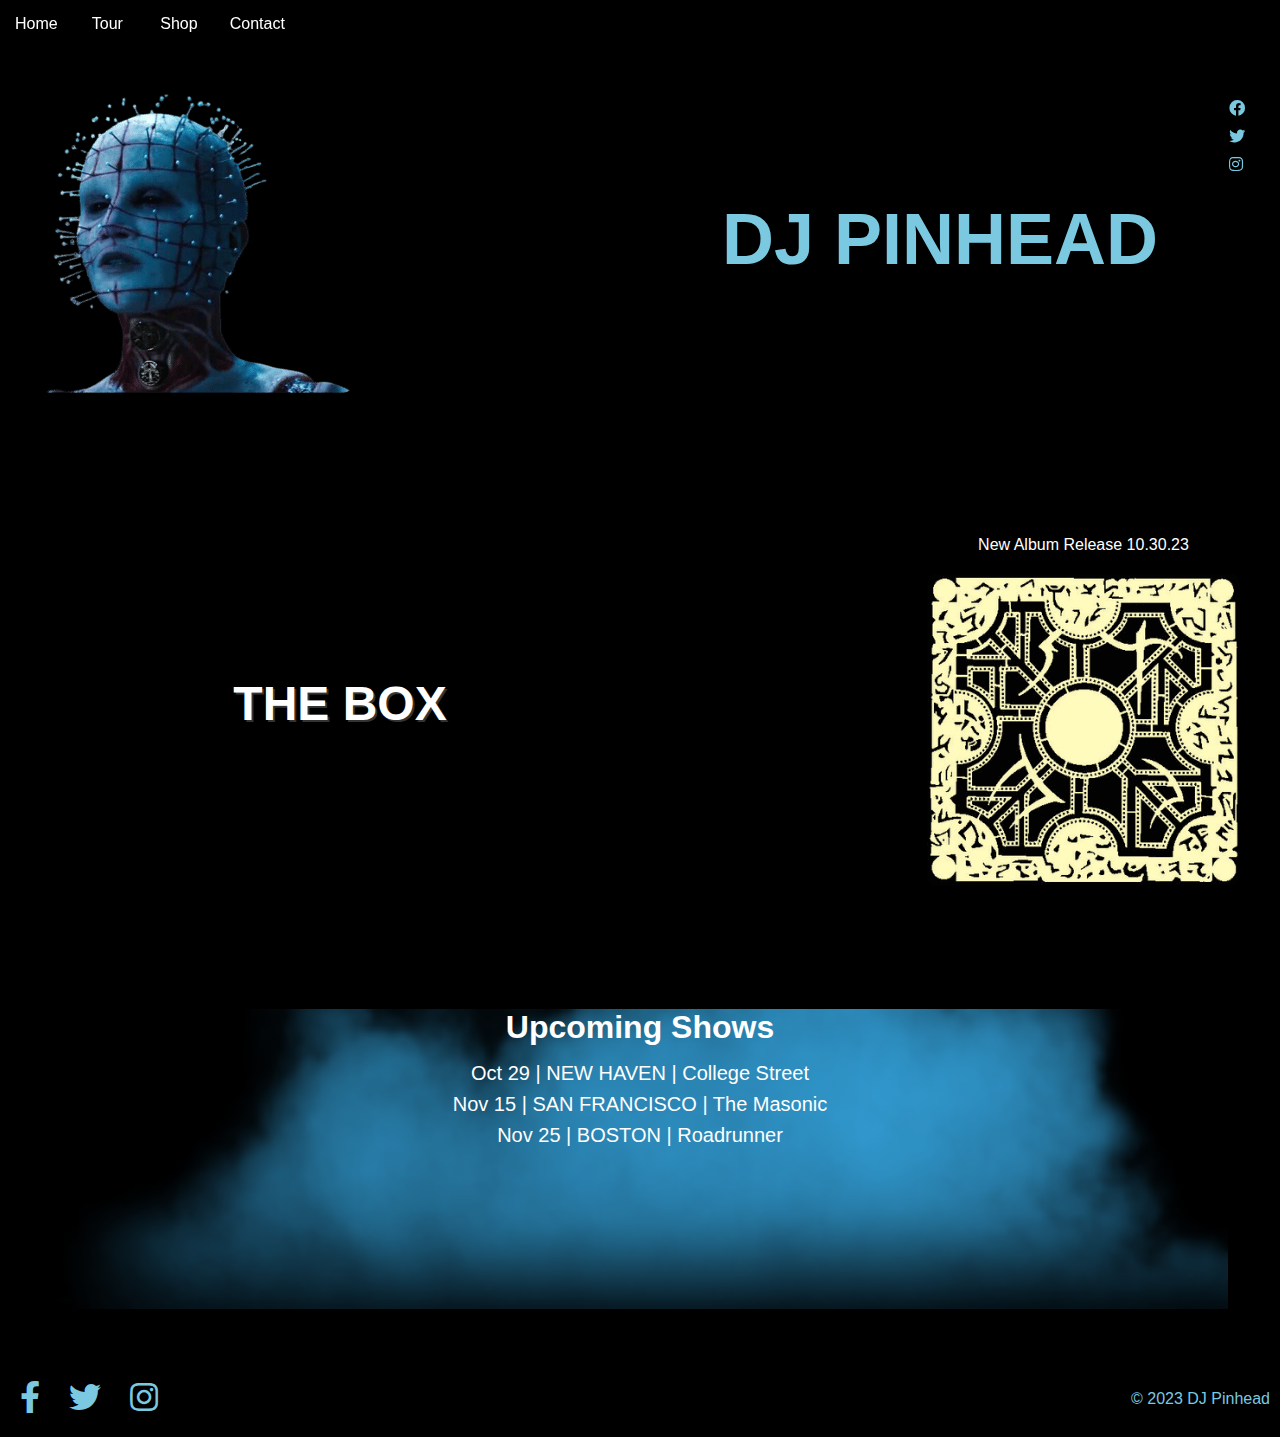
==== index.html @ 713e9962 "Update and rename homeband.html to index.html" ====
<!DOCTYPE html>
<html>
<head>
  <meta charset="UTF-8">
  <meta name="viewport" content="width=device-width, initial-scale=1.0">
  <title>DJ PINHEAD</title>
  <link rel="stylesheet" href="homeband.css">
  <link rel="stylesheet" href="https://cdnjs.cloudflare.com/ajax/libs/font-awesome/5.15.1/css/all.min.css">
</head>

 <body>
     
 
  
  <div class="social-icons">
        <a href="#"><i class="fab fa-facebook"></i></a> 
        <a href="#"><i class="fab fa-twitter"></i></a>
        <a href="#"><i class="fab fa-instagram"></i></a>
  </div>
  
  <nav>
    <ul>
      <li><a href="index.html">Home</a></li>
      <li><a href="tourband.html">Tour</a></li>
      <li><a href="shopband.html">Shop</a></li>
      <li><a href="contactband.html">Contact</a></li>
    </ul>
  </nav>
  
  <main>
  <section id="hero">
    <div class="hero-image">
        <img src="./project1images/pinhead.png" alt="Pinhead">
    </div>
    <div class="hero-content">
        <h2>DJ PINHEAD</h2>
     </div>
    </section>   
    
    <section id="intro">
    
      <div class="intro-content">
        <h2>THE BOX</h2>
      </div>
      <div class="intro-image">
          <p>New Album Release 10.30.23</p>
      <img src="./project1images/thebox.png" alt="The Box">
      </div>
    </section>
    
   <section id="shows">
       <div class="shows">
           <div class="show-image">
           <h2>Upcoming Shows</h2>
            <ul>
                <li>Oct 29 | NEW HAVEN | College Street</li>
                <li>Nov 15 | SAN FRANCISCO | The Masonic</li> 
                <li>Nov 25 | BOSTON | Roadrunner</li>
            </ul>
       </div>
       
           
       </div>
       
   </section>

  


  </main>
  
  <footer>
      
    <div class="social-links">
        <a href="#"><i class="fab fa-facebook-f"></i></a>
        <a href="#"><i class="fab fa-twitter"></i></a>  
        <a href="#"><i class="fab fa-instagram"></i></a>
     </div>
    <p>&copy; 2023 DJ Pinhead</p>
  </footer>

</body>
</html>
---- homeband.css ----
/* Global styles */

body {
  font-family: 'Arial', sans-serif;
  margin: 0;
  padding: 0;
}

h1, h2, h3, p {
  color: #7BC8E1;
}

p {
  line-height: 1.5;
}

/* Header */

header {
  background: #000000;
  color: #fff;
  padding: 20px;
  text-align: center;
}

/* Navigation */

nav {
position: fixed; 
overflow: hidden;

}

nav ul {
list-style-type: none;
margin: 0;
padding: 0;

}

nav li {
float: left;
width: 25%;

}

nav a {
display: block;
padding: 15px;
text-align: center;
text-decoration: none;
color: #ffffff;

}



/*Social Icons Top*/
.social-icons {
  position: fixed;
  top: 100px; 
  right: 35px;
}

.social-icons a {
  display: block;
  margin-bottom: 10px;
  color: #7BC8E1;
}



/* Main Content */
main {
  padding: 20px;
  background: #000000;
}





/* Hero Section */

#hero {
  display: flex;
  align-items: center;
  justify-content: space-between;
  padding: 60px 20px;
  background: #000000;
}

#hero h2 {
  font-size: 72px;
  color: #7BC8E1;
}

#hero p {
  font-size: 24px;
}

.hero-content {
  width: 50%;
  text-align: center;
  background: #000000;
}

.hero-image img { 
  width: 100%;
  max-width: 500px;
  border-radius: 10px;
}

@media (max-width: 600px) {
  #hero {
    flex-direction: column;
  }
  
  .hero-content, 
  .hero-image {
    width: 100%;
    text-align: center;
  }
}

/*Introduction Section*/
#intro {
  display: flex;
  align-items: center;
  justify-content: space-between;
  padding: 60px 20px;
  background: #000000;
}

#intro h2 {
  font-size: 48px;
  text-shadow: 2px 2px #333;
  color: #ffffff;
}

.intro-image p {
  font-size: 16px;
  color: #ffffff;
  text-align: center;
}

.intro-content {
  width: 50%;
  text-align: center;
  background: #000000;
}

.intro-image img { 
  width: 100%;
  max-width: 500px;
  border-radius: 10px;
}

@media (max-width: 600px) {
  #intro {
    flex-direction: column;
  }
  
  .intro-content, 
  .intro-image {
    width: 100%;
    text-align: center;
  }
}

/*shows*/

#shows {
  display: flex;
  align-items: center;
  padding: 2rem;
  text-decoration: none;
}

.shows {
  flex: 1;
  text-decoration: none;
}

.shows h2 {
  font-size: 2rem;
  margin-bottom: 1rem;
  text-align: center;
  color: #ffffff;
  text-decoration: none;
}

.shows ul {
  list-style-type: none;
  padding-left: 0;
}

.shows li {
  font-size: 1.25rem;
  margin-bottom: 0.5rem; 
  text-align: center;
  color: #ffffff;
  text-decoration: none;
}


.show-image {
  flex: 1;
  background-image: url('./project1images/smoke.png');
  background-size: cover;
  background-position: center;
  height: 300px;
}

@media (max-width: 600px) {
  #shows {
    flex-direction: column;
  }
  
  .show-image {
    height: 200px;
  }
}


/* Footer */

footer {
  background: #000000;
  color: #7BC8E1;
  padding: 10px;
  text-align: center;
}



.social-links {
  text-align: center;
  font-size: 2em;
  margin-bottom: 10px;
}

.social-links a {
  color: #7BC8E1;
  margin: 0 10px;
}

@media (min-width: 600px) {

  footer {
    display: flex;
    justify-content: space-between;
    align-items: center;
  }
  
  .social-links {
    text-align: left;
    margin-bottom: 0;
  }

}
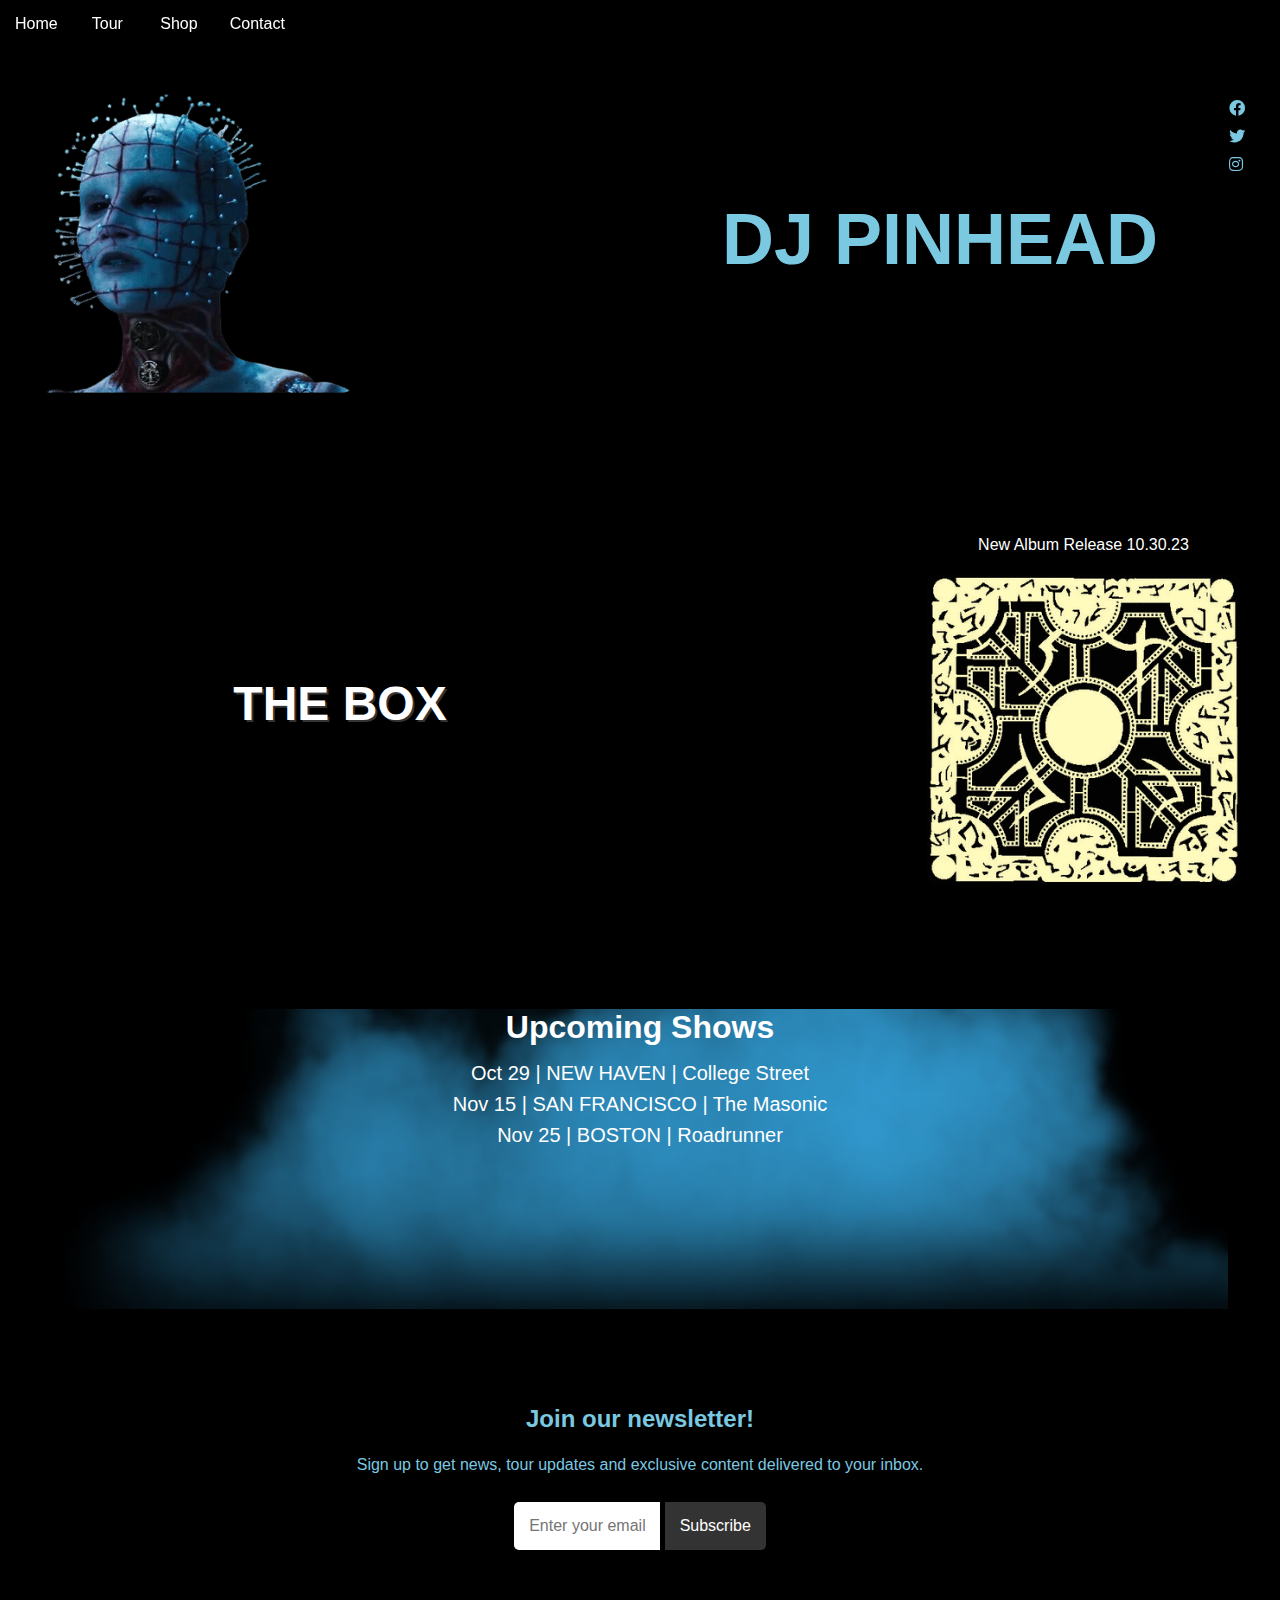
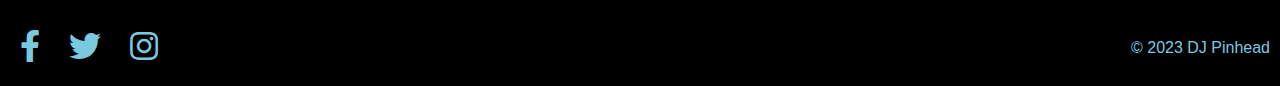
==== commit f01cf574: "Update index.html" ====
--- a/index.html
+++ b/index.html
@@ -64,6 +64,60 @@
        
    </section>
 
+     <section id="subscribe-section">
+      <h3>Join our newsletter!</h3>
+      
+      <p>Sign up to get news, tour updates and exclusive content delivered to your inbox.</p>
+      
+      <form>
+        <input type="email" placeholder="Enter your email">
+        <button>Subscribe</button>
+      </form>
+      
+    </section>
+     <style>
+   #subscribe-section {
+  background-color: #000000;
+  padding: 40px;
+  text-align: center;
+  border-radius: 10px;
+  
+}
+
+#subscribe-section h3 {
+  font-size: 24px;
+  color: #7BC8E1;
+  margin-bottom: 20px;
+}
+
+#subscribe-section p {
+  font-size: 16px;
+  color: #7BC8E1;
+  margin-bottom: 25px;
+}
+
+#subscribe-section input[type="email"] {
+  padding: 15px;
+  border: none;
+  border-radius: 5px 0 0 5px;
+  width: 10%;
+  font-size: 16px;
+}
+
+#subscribe-section button {
+  padding: 15px; 
+  border: none;
+  border-radius: 0 5px 5px 0;
+  background-color: #333;
+  color: #fff;
+  font-size: 16px;
+  cursor: pointer;
+}
+
+#subscribe-section button:hover {
+  background-color: #7BC8E1;
+}
+  </style>
   
 
 
